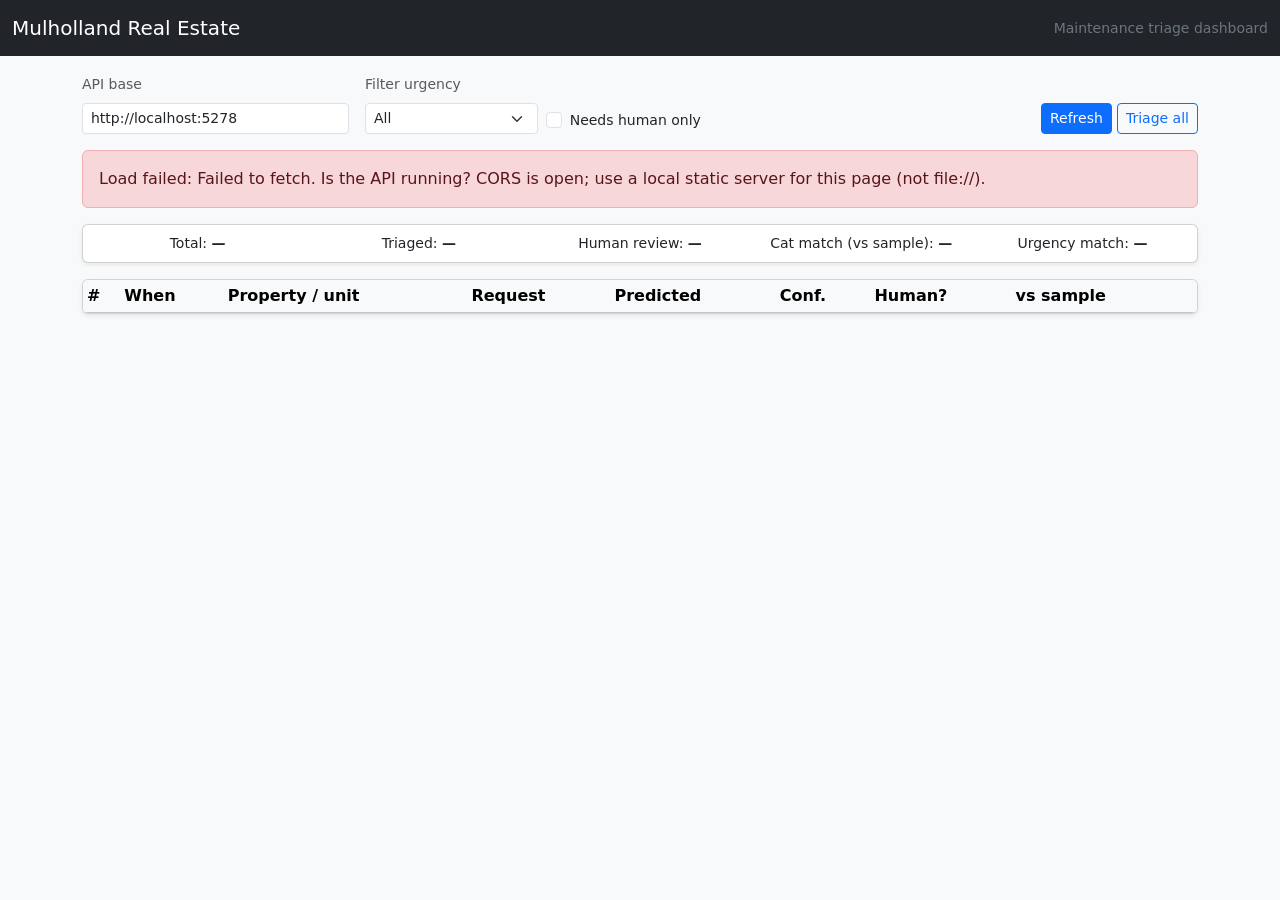
==== Client/index.html @ 36431682 "API, README, Notes, and Guideline Updated" ====
<!DOCTYPE html>
<html lang="en">
<head>
  <meta charset="UTF-8" />
  <meta name="viewport" content="width=device-width, initial-scale=1" />
  <title>Mulholland RE — Maintenance triage</title>
  <link href="https://cdn.jsdelivr.net/npm/bootstrap@5.3.3/dist/css/bootstrap.min.css" rel="stylesheet" />
  <link rel="stylesheet" href="styles.css" />
</head>
<body class="bg-body-tertiary">
  <nav class="navbar navbar-expand-lg navbar-dark bg-dark mb-3">
    <div class="container-fluid">
      <span class="navbar-brand">Mulholland Real Estate</span>
      <span class="navbar-text text-secondary small">Maintenance triage dashboard</span>
    </div>
  </nav>

  <main class="container pb-5">
    <div class="row g-3 mb-3 align-items-end">
      <div class="col-md-3">
        <label class="form-label small text-muted">API base</label>
        <input type="text" class="form-control form-control-sm" id="apiBase" value="http://localhost:5278" />
      </div>
      <div class="col-md-2">
        <label class="form-label small text-muted">Filter urgency</label>
        <select class="form-select form-select-sm" id="filterUrgency">
          <option value="">All</option>
          <option value="Emergency">Emergency</option>
          <option value="Urgent">Urgent</option>
          <option value="Routine">Routine</option>
        </select>
      </div>
      <div class="col-md-2 form-check mt-4">
        <input class="form-check-input" type="checkbox" id="filterHuman" />
        <label class="form-check-label small" for="filterHuman">Needs human only</label>
      </div>
      <div class="col-md-5 text-md-end">
        <button type="button" class="btn btn-primary btn-sm" id="btnLoad">Refresh</button>
        <button type="button" class="btn btn-outline-primary btn-sm" id="btnTriageAll">Triage all</button>
      </div>
    </div>

    <div id="alert" class="alert d-none" role="alert"></div>

    <div class="card shadow-sm mb-3">
      <div class="card-body py-2">
        <div class="row text-center small" id="summaryRow">
          <div class="col">Total: <strong id="sumTotal">—</strong></div>
          <div class="col">Triaged: <strong id="sumTriaged">—</strong></div>
          <div class="col">Human review: <strong id="sumHuman">—</strong></div>
          <div class="col">Cat match (vs sample): <strong id="sumCat">—</strong></div>
          <div class="col">Urgency match: <strong id="sumUrg">—</strong></div>
        </div>
      </div>
    </div>

    <div class="table-responsive card shadow-sm">
      <table class="table table-sm table-hover mb-0 align-middle">
        <thead class="table-light">
          <tr>
            <th>#</th>
            <th>When</th>
            <th>Property / unit</th>
            <th>Request</th>
            <th>Predicted</th>
            <th>Conf.</th>
            <th>Human?</th>
            <th>vs sample</th>
            <th></th>
          </tr>
        </thead>
        <tbody id="tbody"></tbody>
      </table>
    </div>
  </main>

  <script src="https://cdn.jsdelivr.net/npm/bootstrap@5.3.3/dist/js/bootstrap.bundle.min.js"></script>
  <script src="app.js"></script>
</body>
</html>
---- Client/styles.css ----
.table tbody tr.table-warning > td {
  --bs-table-bg: rgba(255, 193, 7, 0.12);
}
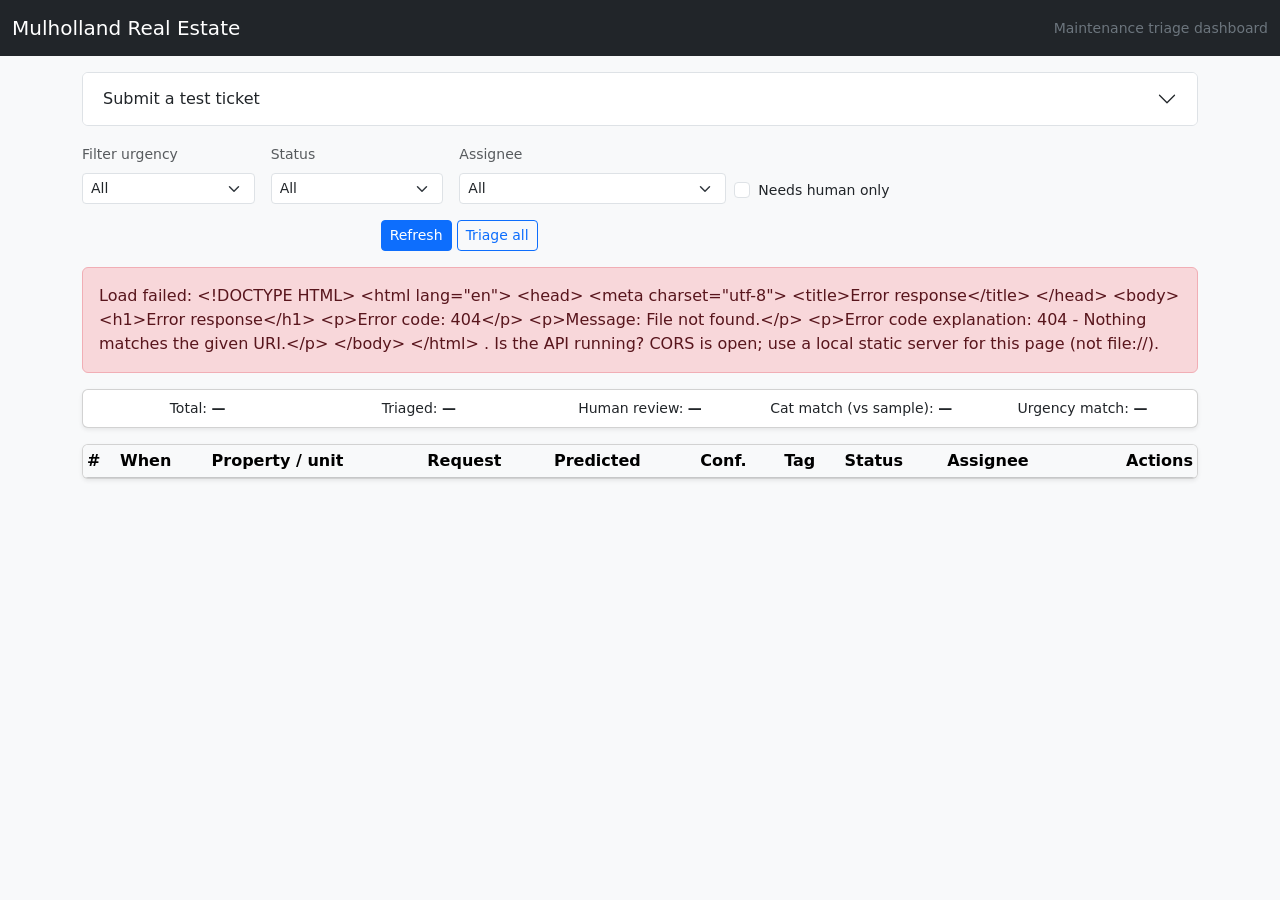
==== commit 11f45c21: "Added GridStack as idea" ====
--- a/Client/index.html
+++ b/Client/index.html
@@ -4,7 +4,7 @@
   <meta charset="UTF-8" />
   <meta name="viewport" content="width=device-width, initial-scale=1" />
   <title>Mulholland RE — Maintenance triage</title>
-  <link href="https://cdn.jsdelivr.net/npm/bootstrap@5.3.3/dist/css/bootstrap.min.css" rel="stylesheet" />
+  <link href="vendor/bootstrap/bootstrap.min.css" rel="stylesheet" />
   <link rel="stylesheet" href="styles.css" />
 </head>
 <body class="bg-body-tertiary">
@@ -16,11 +16,76 @@
   </nav>
 
   <main class="container pb-5">
+    <div class="accordion mb-3" id="submitAccordion">
+      <div class="accordion-item">
+        <h2 class="accordion-header" id="submitHeading">
+          <button class="accordion-button collapsed" type="button" data-bs-toggle="collapse" data-bs-target="#submitCollapse" aria-expanded="false" aria-controls="submitCollapse">
+            Submit a test ticket
+          </button>
+        </h2>
+        <div id="submitCollapse" class="accordion-collapse collapse" aria-labelledby="submitHeading" data-bs-parent="#submitAccordion">
+          <div class="accordion-body">
+            <form id="submitForm" class="row g-2">
+              <div class="col-md-2">
+                <label class="form-label small text-muted">Property</label>
+                <input class="form-control form-control-sm" id="subPropertyId" value="P01" required />
+              </div>
+              <div class="col-md-2">
+                <label class="form-label small text-muted">Unit</label>
+                <input class="form-control form-control-sm" id="subUnitNumber" value="1A" required />
+              </div>
+              <div class="col-md-3">
+                <label class="form-label small text-muted">Building type</label>
+                <input class="form-control form-control-sm" id="subBuildingType" value="Garden" />
+              </div>
+              <div class="col-md-2">
+                <label class="form-label small text-muted">Channel</label>
+                <select class="form-select form-select-sm" id="subChannel">
+                  <option>Portal</option>
+                  <option>Email</option>
+                  <option>Phone</option>
+                </select>
+              </div>
+              <div class="col-md-3">
+                <label class="form-label small text-muted">Request</label>
+                <input class="form-control form-control-sm" id="subRequestText" placeholder="Describe the issue..." required />
+              </div>
+              <div class="col-md-2">
+                <label class="form-label small text-muted">Prior (6mo)</label>
+                <input type="number" class="form-control form-control-sm" id="subPrior" value="0" min="0" />
+              </div>
+              <div class="col-md-2">
+                <label class="form-label small text-muted">Tenure (mo)</label>
+                <input type="number" class="form-control form-control-sm" id="subTenure" value="0" min="0" />
+              </div>
+              <div class="col-md-2 form-check mt-4">
+                <input class="form-check-input" type="checkbox" id="subHasImage" />
+                <label class="form-check-label small" for="subHasImage">Has image</label>
+              </div>
+              <div class="col-md-2">
+                <label class="form-label small text-muted">Image type</label>
+                <input class="form-control form-control-sm" id="subImageType" value="None" />
+              </div>
+              <div class="col-md-2">
+                <label class="form-label small text-muted">Image hint</label>
+                <select class="form-select form-select-sm" id="subImageHint">
+                  <option>Unknown</option>
+                  <option>Low</option>
+                  <option>Medium</option>
+                  <option>High</option>
+                </select>
+              </div>
+              <div class="col-12 text-end">
+                <button type="submit" class="btn btn-success btn-sm" id="btnSubmit">Submit</button>
+              </div>
+            </form>
+            <div class="small text-muted mt-2">This calls <code>POST /api/tickets</code> and creates a new row in <code>maintenance_requests</code>.</div>
+          </div>
+        </div>
+      </div>
+    </div>
+
     <div class="row g-3 mb-3 align-items-end">
-      <div class="col-md-3">
-        <label class="form-label small text-muted">API base</label>
-        <input type="text" class="form-control form-control-sm" id="apiBase" value="http://localhost:5278" />
-      </div>
       <div class="col-md-2">
         <label class="form-label small text-muted">Filter urgency</label>
         <select class="form-select form-select-sm" id="filterUrgency">
@@ -28,6 +93,21 @@
           <option value="Emergency">Emergency</option>
           <option value="Urgent">Urgent</option>
           <option value="Routine">Routine</option>
+        </select>
+      </div>
+      <div class="col-md-2">
+        <label class="form-label small text-muted">Status</label>
+        <select class="form-select form-select-sm" id="filterStatus">
+          <option value="">All</option>
+          <option value="Open">Open</option>
+          <option value="Closed">Closed</option>
+        </select>
+      </div>
+      <div class="col-md-3">
+        <label class="form-label small text-muted">Assignee</label>
+        <select class="form-select form-select-sm" id="filterAssignee">
+          <option value="">All</option>
+          <option value="0">Unassigned</option>
         </select>
       </div>
       <div class="col-md-2 form-check mt-4">
@@ -64,9 +144,10 @@
             <th>Request</th>
             <th>Predicted</th>
             <th>Conf.</th>
-            <th>Human?</th>
-            <th>vs sample</th>
-            <th></th>
+            <th>Tag</th>
+            <th>Status</th>
+            <th>Assignee</th>
+            <th class="text-end">Actions</th>
           </tr>
         </thead>
         <tbody id="tbody"></tbody>
@@ -74,7 +155,76 @@
     </div>
   </main>
 
-  <script src="https://cdn.jsdelivr.net/npm/bootstrap@5.3.3/dist/js/bootstrap.bundle.min.js"></script>
-  <script src="app.js"></script>
+  <div class="modal fade" id="ticketModal" tabindex="-1" aria-hidden="true">
+    <div class="modal-dialog modal-lg modal-dialog-scrollable">
+      <div class="modal-content">
+        <div class="modal-header">
+          <div>
+            <h5 class="modal-title">Ticket <span id="mReqNum"></span></h5>
+            <div class="small text-muted">
+              <span id="mWhen"></span> · <strong id="mProp"></strong>
+            </div>
+          </div>
+          <button type="button" class="btn-close" data-bs-dismiss="modal" aria-label="Close"></button>
+        </div>
+        <div class="modal-body">
+          <div class="row g-3">
+            <div class="col-md-8">
+              <div class="small text-muted mb-1">Request</div>
+              <div class="border rounded p-2 bg-body" id="mText"></div>
+            </div>
+            <div class="col-md-4">
+              <div class="mb-2">
+                <div class="small text-muted">Status</div>
+                <div id="mStatus"></div>
+              </div>
+              <div class="mb-2">
+                <div class="small text-muted">AI triage</div>
+                <div id="mPred"></div>
+                <div class="small text-muted mt-1">Confidence: <strong id="mConf"></strong></div>
+              </div>
+              <div class="mb-2">
+                <label class="form-label small text-muted">Assign to</label>
+                <div class="input-group input-group-sm">
+                  <select class="form-select" id="mAssignee"></select>
+                  <button class="btn btn-outline-primary" type="button" id="mAssignBtn">Assign</button>
+                </div>
+              </div>
+              <div class="d-flex gap-2">
+                <button class="btn btn-sm btn-outline-success" type="button" id="mCloseBtn">Close</button>
+                <button class="btn btn-sm btn-outline-secondary" type="button" id="mReopenBtn">Reopen</button>
+                <button class="btn btn-sm btn-outline-secondary ms-auto" type="button" id="mTriageBtn">Triage</button>
+              </div>
+            </div>
+            <div class="col-12">
+              <div class="d-flex align-items-center mb-2">
+                <div class="small text-muted">Notes & events</div>
+                <button class="btn btn-sm btn-outline-secondary ms-auto" type="button" id="mRefreshEvents">Refresh</button>
+              </div>
+              <div id="mEvents" class="vstack gap-2"></div>
+              <hr class="my-3" />
+              <form id="mNoteForm" class="row g-2">
+                <div class="col-md-3">
+                  <input class="form-control form-control-sm" id="mNoteAuthor" placeholder="Your name (optional)" />
+                </div>
+                <div class="col-md-7">
+                  <input class="form-control form-control-sm" id="mNoteText" placeholder="Add a note…" required />
+                </div>
+                <div class="col-md-2 text-end">
+                  <button class="btn btn-primary btn-sm" type="submit">Add note</button>
+                </div>
+              </form>
+            </div>
+          </div>
+        </div>
+        <div class="modal-footer small text-muted">
+          Stored in <code>maintenance_requests</code> and <code>maintenance_request_events</code>.
+        </div>
+      </div>
+    </div>
+  </div>
+
+  <script src="vendor/bootstrap/bootstrap.bundle.min.js"></script>
+  <script src="app.js?v=9"></script>
 </body>
 </html>
--- a/Client/styles.css
+++ b/Client/styles.css
@@ -1,3 +1,19 @@
 .table tbody tr.table-warning > td {
   --bs-table-bg: rgba(255, 193, 7, 0.12);
 }
+
+td {
+  vertical-align: middle;
+}
+
+.cell-truncate {
+  max-width: 420px;
+  white-space: nowrap;
+  overflow: hidden;
+  text-overflow: ellipsis;
+}
+
+.assignee-select {
+  min-width: 170px;
+  max-width: 220px;
+}
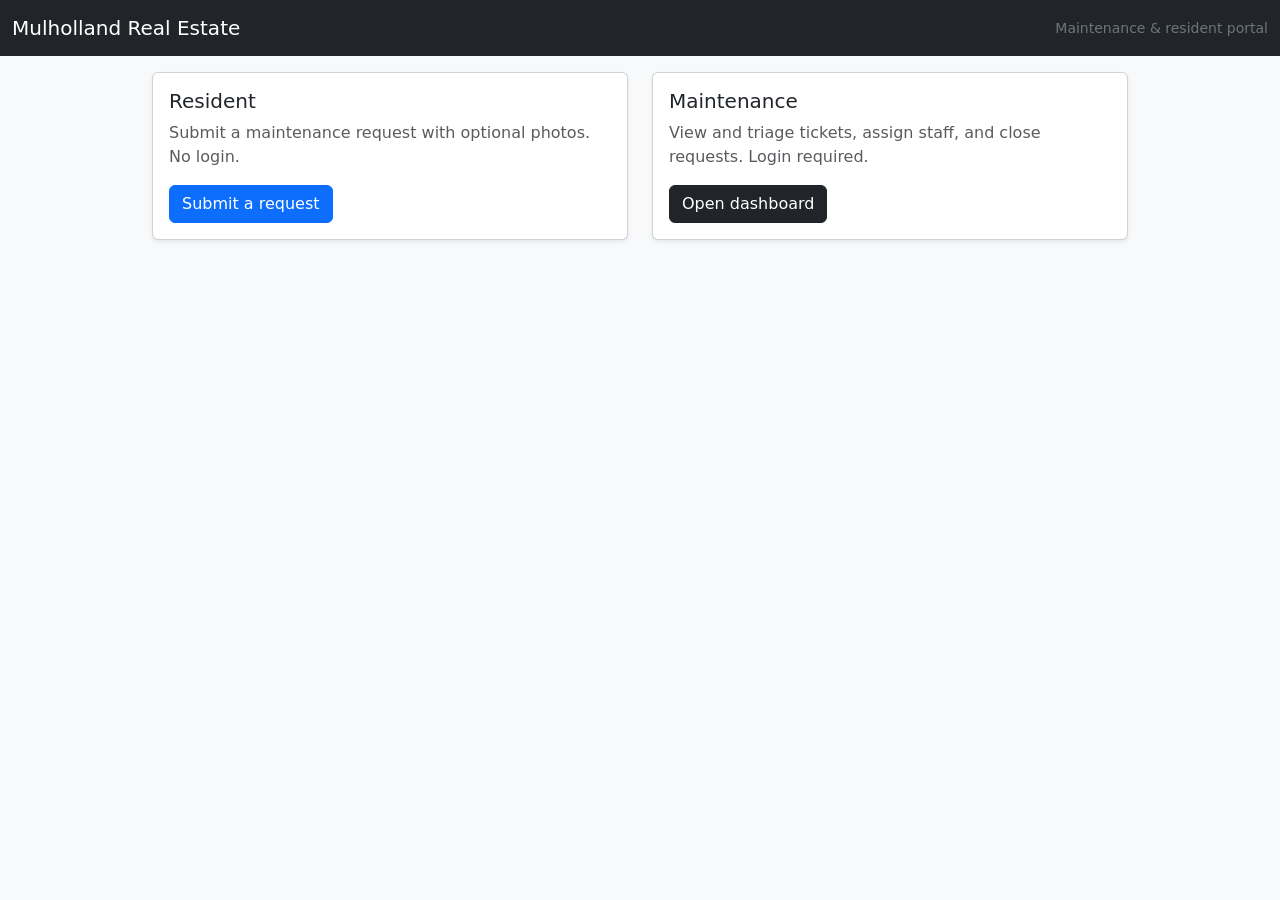
==== commit cc130a4c: "Add resident portal, maintenance login, and demo users This adds a landing portal with resident subm" ====
--- a/Client/index.html
+++ b/Client/index.html
@@ -3,7 +3,7 @@
 <head>
   <meta charset="UTF-8" />
   <meta name="viewport" content="width=device-width, initial-scale=1" />
-  <title>Mulholland RE — Maintenance triage</title>
+  <title>Mulholland RE — Portal</title>
   <link href="vendor/bootstrap/bootstrap.min.css" rel="stylesheet" />
   <link rel="stylesheet" href="styles.css" />
 </head>
@@ -11,220 +11,45 @@
   <nav class="navbar navbar-expand-lg navbar-dark bg-dark mb-3">
     <div class="container-fluid">
       <span class="navbar-brand">Mulholland Real Estate</span>
-      <span class="navbar-text text-secondary small">Maintenance triage dashboard</span>
+      <span class="navbar-text text-secondary small">Maintenance & resident portal</span>
     </div>
   </nav>
 
-  <main class="container pb-5">
-    <div class="accordion mb-3" id="submitAccordion">
-      <div class="accordion-item">
-        <h2 class="accordion-header" id="submitHeading">
-          <button class="accordion-button collapsed" type="button" data-bs-toggle="collapse" data-bs-target="#submitCollapse" aria-expanded="false" aria-controls="submitCollapse">
-            Submit a test ticket
-          </button>
-        </h2>
-        <div id="submitCollapse" class="accordion-collapse collapse" aria-labelledby="submitHeading" data-bs-parent="#submitAccordion">
-          <div class="accordion-body">
-            <form id="submitForm" class="row g-2">
-              <div class="col-md-2">
-                <label class="form-label small text-muted">Property</label>
-                <input class="form-control form-control-sm" id="subPropertyId" value="P01" required />
-              </div>
-              <div class="col-md-2">
-                <label class="form-label small text-muted">Unit</label>
-                <input class="form-control form-control-sm" id="subUnitNumber" value="1A" required />
-              </div>
-              <div class="col-md-3">
-                <label class="form-label small text-muted">Building type</label>
-                <input class="form-control form-control-sm" id="subBuildingType" value="Garden" />
-              </div>
-              <div class="col-md-2">
-                <label class="form-label small text-muted">Channel</label>
-                <select class="form-select form-select-sm" id="subChannel">
-                  <option>Portal</option>
-                  <option>Email</option>
-                  <option>Phone</option>
-                </select>
-              </div>
-              <div class="col-md-3">
-                <label class="form-label small text-muted">Request</label>
-                <input class="form-control form-control-sm" id="subRequestText" placeholder="Describe the issue..." required />
-              </div>
-              <div class="col-md-2">
-                <label class="form-label small text-muted">Prior (6mo)</label>
-                <input type="number" class="form-control form-control-sm" id="subPrior" value="0" min="0" />
-              </div>
-              <div class="col-md-2">
-                <label class="form-label small text-muted">Tenure (mo)</label>
-                <input type="number" class="form-control form-control-sm" id="subTenure" value="0" min="0" />
-              </div>
-              <div class="col-md-2 form-check mt-4">
-                <input class="form-check-input" type="checkbox" id="subHasImage" />
-                <label class="form-check-label small" for="subHasImage">Has image</label>
-              </div>
-              <div class="col-md-2">
-                <label class="form-label small text-muted">Image type</label>
-                <input class="form-control form-control-sm" id="subImageType" value="None" />
-              </div>
-              <div class="col-md-2">
-                <label class="form-label small text-muted">Image hint</label>
-                <select class="form-select form-select-sm" id="subImageHint">
-                  <option>Unknown</option>
-                  <option>Low</option>
-                  <option>Medium</option>
-                  <option>High</option>
-                </select>
-              </div>
-              <div class="col-12 text-end">
-                <button type="submit" class="btn btn-success btn-sm" id="btnSubmit">Submit</button>
-              </div>
-            </form>
-            <div class="small text-muted mt-2">This calls <code>POST /api/tickets</code> and creates a new row in <code>maintenance_requests</code>.</div>
+  <main class="container pb-5" style="max-width: 1000px;">
+    <div class="row g-4">
+      <div class="col-md-6">
+        <div class="card shadow-sm h-100">
+          <div class="card-body">
+            <h5 class="card-title">Resident</h5>
+            <p class="text-muted mb-3">Submit a maintenance request with optional photos. No login.</p>
+            <a class="btn btn-primary" href="resident.html">Submit a request</a>
+          </div>
+        </div>
+      </div>
+      <div class="col-md-6">
+        <div class="card shadow-sm h-100">
+          <div class="card-body">
+            <h5 class="card-title">Maintenance</h5>
+            <p class="text-muted mb-3">View and triage tickets, assign staff, and close requests. Login required.</p>
+            <a class="btn btn-dark" href="maintenance-login.html" id="btnMaintenance">Open dashboard</a>
           </div>
         </div>
       </div>
     </div>
-
-    <div class="row g-3 mb-3 align-items-end">
-      <div class="col-md-2">
-        <label class="form-label small text-muted">Filter urgency</label>
-        <select class="form-select form-select-sm" id="filterUrgency">
-          <option value="">All</option>
-          <option value="Emergency">Emergency</option>
-          <option value="Urgent">Urgent</option>
-          <option value="Routine">Routine</option>
-        </select>
-      </div>
-      <div class="col-md-2">
-        <label class="form-label small text-muted">Status</label>
-        <select class="form-select form-select-sm" id="filterStatus">
-          <option value="">All</option>
-          <option value="Open">Open</option>
-          <option value="Closed">Closed</option>
-        </select>
-      </div>
-      <div class="col-md-3">
-        <label class="form-label small text-muted">Assignee</label>
-        <select class="form-select form-select-sm" id="filterAssignee">
-          <option value="">All</option>
-          <option value="0">Unassigned</option>
-        </select>
-      </div>
-      <div class="col-md-2 form-check mt-4">
-        <input class="form-check-input" type="checkbox" id="filterHuman" />
-        <label class="form-check-label small" for="filterHuman">Needs human only</label>
-      </div>
-      <div class="col-md-5 text-md-end">
-        <button type="button" class="btn btn-primary btn-sm" id="btnLoad">Refresh</button>
-        <button type="button" class="btn btn-outline-primary btn-sm" id="btnTriageAll">Triage all</button>
-      </div>
-    </div>
-
-    <div id="alert" class="alert d-none" role="alert"></div>
-
-    <div class="card shadow-sm mb-3">
-      <div class="card-body py-2">
-        <div class="row text-center small" id="summaryRow">
-          <div class="col">Total: <strong id="sumTotal">—</strong></div>
-          <div class="col">Triaged: <strong id="sumTriaged">—</strong></div>
-          <div class="col">Human review: <strong id="sumHuman">—</strong></div>
-          <div class="col">Cat match (vs sample): <strong id="sumCat">—</strong></div>
-          <div class="col">Urgency match: <strong id="sumUrg">—</strong></div>
-        </div>
-      </div>
-    </div>
-
-    <div class="table-responsive card shadow-sm">
-      <table class="table table-sm table-hover mb-0 align-middle">
-        <thead class="table-light">
-          <tr>
-            <th>#</th>
-            <th>When</th>
-            <th>Property / unit</th>
-            <th>Request</th>
-            <th>Predicted</th>
-            <th>Conf.</th>
-            <th>Tag</th>
-            <th>Status</th>
-            <th>Assignee</th>
-            <th class="text-end">Actions</th>
-          </tr>
-        </thead>
-        <tbody id="tbody"></tbody>
-      </table>
-    </div>
   </main>
 
-  <div class="modal fade" id="ticketModal" tabindex="-1" aria-hidden="true">
-    <div class="modal-dialog modal-lg modal-dialog-scrollable">
-      <div class="modal-content">
-        <div class="modal-header">
-          <div>
-            <h5 class="modal-title">Ticket <span id="mReqNum"></span></h5>
-            <div class="small text-muted">
-              <span id="mWhen"></span> · <strong id="mProp"></strong>
-            </div>
-          </div>
-          <button type="button" class="btn-close" data-bs-dismiss="modal" aria-label="Close"></button>
-        </div>
-        <div class="modal-body">
-          <div class="row g-3">
-            <div class="col-md-8">
-              <div class="small text-muted mb-1">Request</div>
-              <div class="border rounded p-2 bg-body" id="mText"></div>
-            </div>
-            <div class="col-md-4">
-              <div class="mb-2">
-                <div class="small text-muted">Status</div>
-                <div id="mStatus"></div>
-              </div>
-              <div class="mb-2">
-                <div class="small text-muted">AI triage</div>
-                <div id="mPred"></div>
-                <div class="small text-muted mt-1">Confidence: <strong id="mConf"></strong></div>
-              </div>
-              <div class="mb-2">
-                <label class="form-label small text-muted">Assign to</label>
-                <div class="input-group input-group-sm">
-                  <select class="form-select" id="mAssignee"></select>
-                  <button class="btn btn-outline-primary" type="button" id="mAssignBtn">Assign</button>
-                </div>
-              </div>
-              <div class="d-flex gap-2">
-                <button class="btn btn-sm btn-outline-success" type="button" id="mCloseBtn">Close</button>
-                <button class="btn btn-sm btn-outline-secondary" type="button" id="mReopenBtn">Reopen</button>
-                <button class="btn btn-sm btn-outline-secondary ms-auto" type="button" id="mTriageBtn">Triage</button>
-              </div>
-            </div>
-            <div class="col-12">
-              <div class="d-flex align-items-center mb-2">
-                <div class="small text-muted">Notes & events</div>
-                <button class="btn btn-sm btn-outline-secondary ms-auto" type="button" id="mRefreshEvents">Refresh</button>
-              </div>
-              <div id="mEvents" class="vstack gap-2"></div>
-              <hr class="my-3" />
-              <form id="mNoteForm" class="row g-2">
-                <div class="col-md-3">
-                  <input class="form-control form-control-sm" id="mNoteAuthor" placeholder="Your name (optional)" />
-                </div>
-                <div class="col-md-7">
-                  <input class="form-control form-control-sm" id="mNoteText" placeholder="Add a note…" required />
-                </div>
-                <div class="col-md-2 text-end">
-                  <button class="btn btn-primary btn-sm" type="submit">Add note</button>
-                </div>
-              </form>
-            </div>
-          </div>
-        </div>
-        <div class="modal-footer small text-muted">
-          Stored in <code>maintenance_requests</code> and <code>maintenance_request_events</code>.
-        </div>
-      </div>
-    </div>
-  </div>
-
   <script src="vendor/bootstrap/bootstrap.bundle.min.js"></script>
-  <script src="app.js?v=9"></script>
+  <script>
+    // If already logged in, skip login page.
+    (function () {
+      try {
+        const token = localStorage.getItem("maintenanceAccessToken");
+        if (token) {
+          const btn = document.getElementById("btnMaintenance");
+          if (btn) btn.href = "maintenance.html";
+        }
+      } catch {}
+    })();
+  </script>
 </body>
 </html>
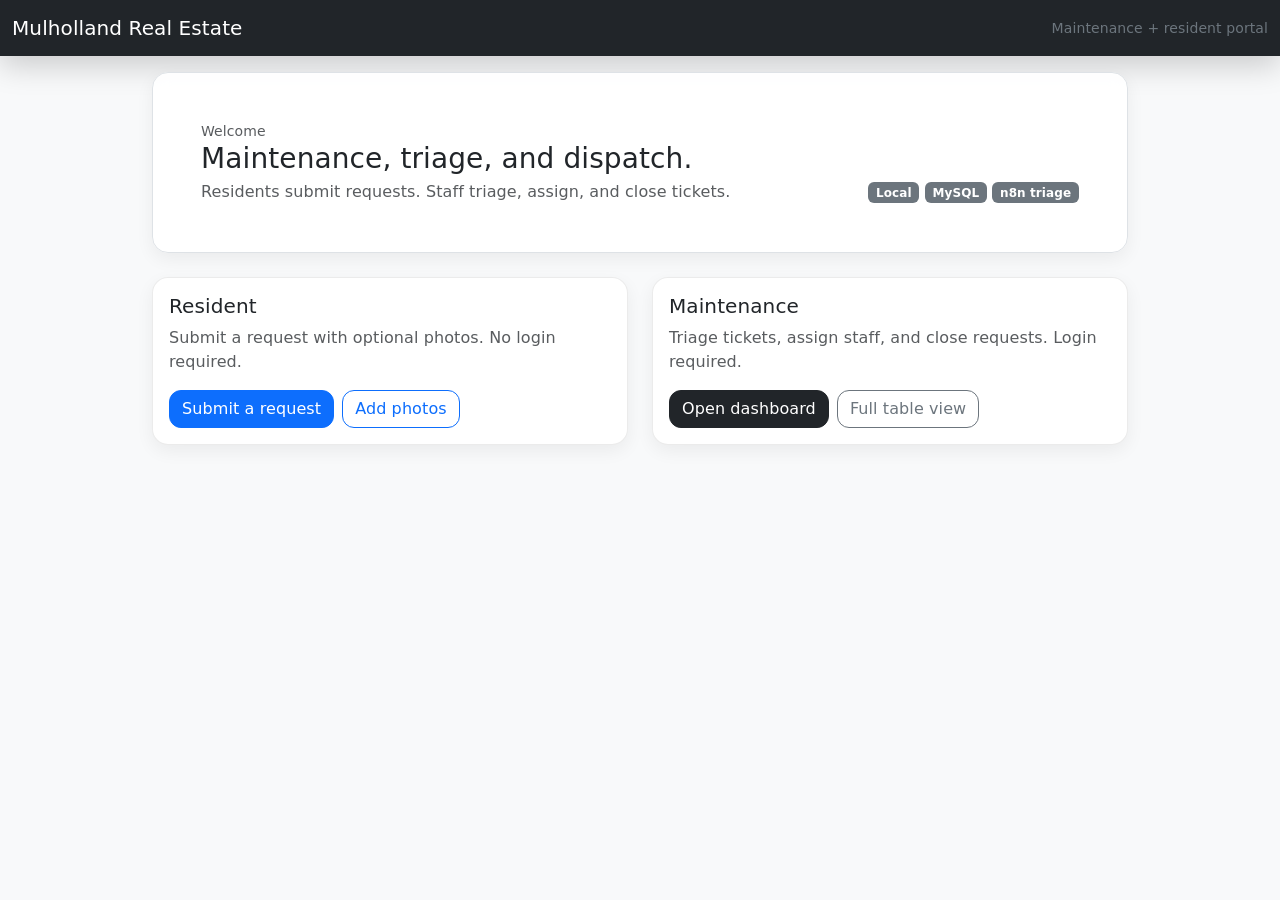
==== commit 3a154375: "Polish dashboard UX and add modal images Tighten table and ticket modal UI, add toasts/loading, auto" ====
--- a/Client/index.html
+++ b/Client/index.html
@@ -11,18 +11,35 @@
   <nav class="navbar navbar-expand-lg navbar-dark bg-dark mb-3">
     <div class="container-fluid">
       <span class="navbar-brand">Mulholland Real Estate</span>
-      <span class="navbar-text text-secondary small">Maintenance & resident portal</span>
+      <span class="navbar-text text-secondary small">Maintenance + resident portal</span>
     </div>
   </nav>
 
   <main class="container pb-5" style="max-width: 1000px;">
+    <div class="mre-surface rounded-4 border p-4 p-md-5 shadow-sm mb-4">
+      <div class="d-flex align-items-end gap-3 flex-wrap">
+        <div>
+          <div class="text-muted small">Welcome</div>
+          <h1 class="h3 mb-1">Maintenance, triage, and dispatch.</h1>
+          <div class="text-muted">Residents submit requests. Staff triage, assign, and close tickets.</div>
+        </div>
+        <div class="ms-md-auto">
+          <span class="badge text-bg-secondary">Local</span>
+          <span class="badge text-bg-secondary">MySQL</span>
+          <span class="badge text-bg-secondary">n8n triage</span>
+        </div>
+      </div>
+    </div>
     <div class="row g-4">
       <div class="col-md-6">
         <div class="card shadow-sm h-100">
           <div class="card-body">
             <h5 class="card-title">Resident</h5>
-            <p class="text-muted mb-3">Submit a maintenance request with optional photos. No login.</p>
-            <a class="btn btn-primary" href="resident.html">Submit a request</a>
+            <p class="text-muted mb-3">Submit a request with optional photos. No login required.</p>
+            <div class="d-flex gap-2 flex-wrap">
+              <a class="btn btn-primary" href="resident.html">Submit a request</a>
+              <a class="btn btn-outline-primary" href="resident.html#photos">Add photos</a>
+            </div>
           </div>
         </div>
       </div>
@@ -30,8 +47,11 @@
         <div class="card shadow-sm h-100">
           <div class="card-body">
             <h5 class="card-title">Maintenance</h5>
-            <p class="text-muted mb-3">View and triage tickets, assign staff, and close requests. Login required.</p>
-            <a class="btn btn-dark" href="maintenance-login.html" id="btnMaintenance">Open dashboard</a>
+            <p class="text-muted mb-3">Triage tickets, assign staff, and close requests. Login required.</p>
+            <div class="d-flex gap-2 flex-wrap">
+              <a class="btn btn-dark" href="maintenance-login.html" id="btnMaintenance">Open dashboard</a>
+              <a class="btn btn-outline-secondary" href="maintenance.html">Full table view</a>
+            </div>
           </div>
         </div>
       </div>
@@ -46,7 +66,7 @@
         const token = localStorage.getItem("maintenanceAccessToken");
         if (token) {
           const btn = document.getElementById("btnMaintenance");
-          if (btn) btn.href = "maintenance.html";
+          if (btn) btn.href = "employee-dashboard.html";
         }
       } catch {}
     })();
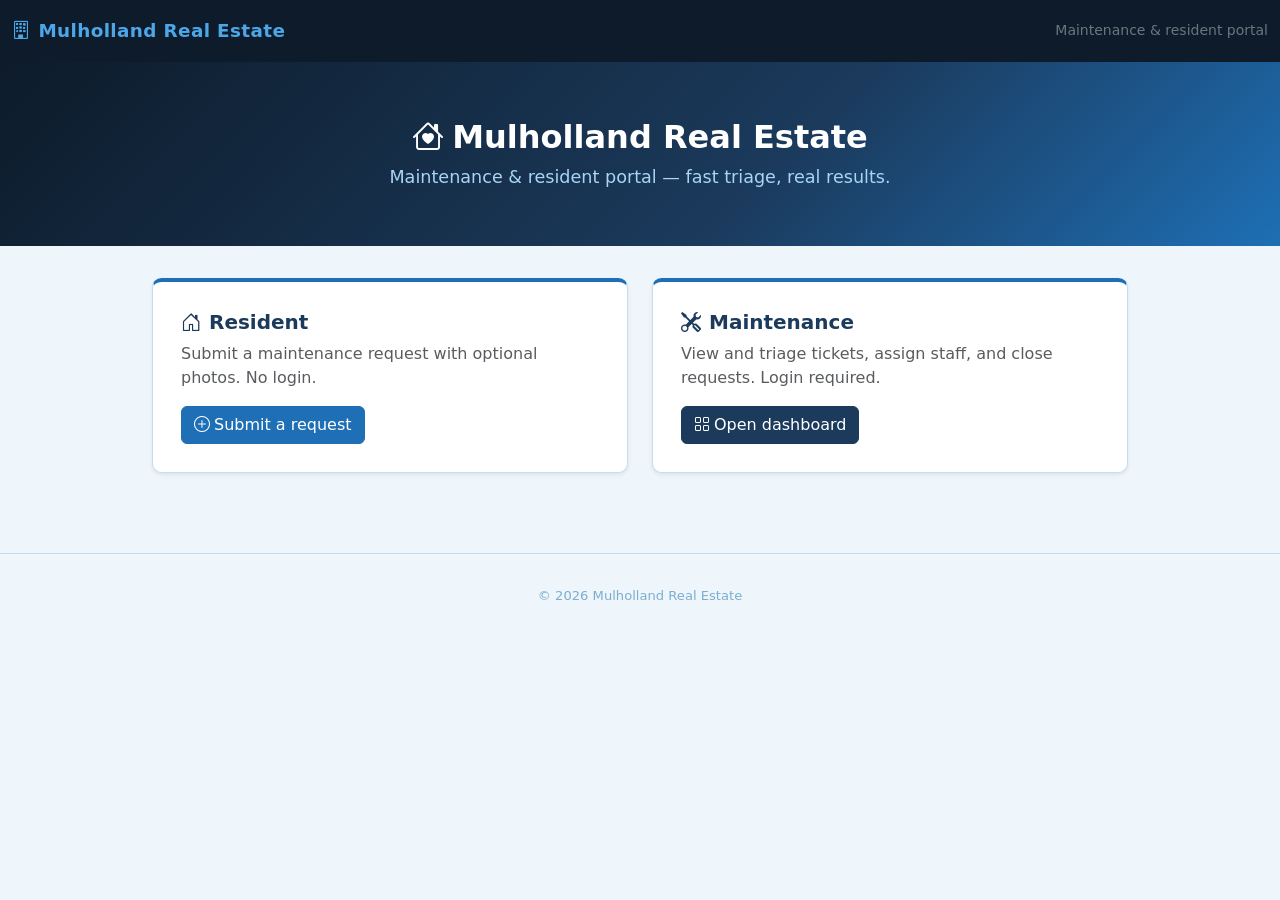
==== commit 80a8dab8: "Blue design, footer, logos" ====
--- a/Client/index.html
+++ b/Client/index.html
@@ -5,58 +5,48 @@
   <meta name="viewport" content="width=device-width, initial-scale=1" />
   <title>Mulholland RE — Portal</title>
   <link href="vendor/bootstrap/bootstrap.min.css" rel="stylesheet" />
+  <link rel="stylesheet" href="https://cdn.jsdelivr.net/npm/bootstrap-icons@1.11.3/font/bootstrap-icons.min.css" />
   <link rel="stylesheet" href="styles.css" />
 </head>
-<body class="bg-body-tertiary">
-  <nav class="navbar navbar-expand-lg navbar-dark bg-dark mb-3">
+<body>
+  <nav class="navbar navbar-expand-lg navbar-dark bg-dark mb-0">
     <div class="container-fluid">
-      <span class="navbar-brand">Mulholland Real Estate</span>
-      <span class="navbar-text text-secondary small">Maintenance + resident portal</span>
+      <span class="navbar-brand"><i class="bi bi-building me-2"></i>Mulholland Real Estate</span>
+      <span class="navbar-text text-secondary small">Maintenance &amp; resident portal</span>
     </div>
   </nav>
 
+  <div class="hero-banner">
+    <h1><i class="bi bi-house-heart me-2"></i>Mulholland Real Estate</h1>
+    <p>Maintenance &amp; resident portal — fast triage, real results.</p>
+  </div>
+
   <main class="container pb-5" style="max-width: 1000px;">
-    <div class="mre-surface rounded-4 border p-4 p-md-5 shadow-sm mb-4">
-      <div class="d-flex align-items-end gap-3 flex-wrap">
-        <div>
-          <div class="text-muted small">Welcome</div>
-          <h1 class="h3 mb-1">Maintenance, triage, and dispatch.</h1>
-          <div class="text-muted">Residents submit requests. Staff triage, assign, and close tickets.</div>
-        </div>
-        <div class="ms-md-auto">
-          <span class="badge text-bg-secondary">Local</span>
-          <span class="badge text-bg-secondary">MySQL</span>
-          <span class="badge text-bg-secondary">n8n triage</span>
-        </div>
-      </div>
-    </div>
     <div class="row g-4">
       <div class="col-md-6">
         <div class="card shadow-sm h-100">
           <div class="card-body">
-            <h5 class="card-title">Resident</h5>
-            <p class="text-muted mb-3">Submit a request with optional photos. No login required.</p>
-            <div class="d-flex gap-2 flex-wrap">
-              <a class="btn btn-primary" href="resident.html">Submit a request</a>
-              <a class="btn btn-outline-primary" href="resident.html#photos">Add photos</a>
-            </div>
+            <h5 class="card-title"><i class="bi bi-house-door me-2"></i>Resident</h5>
+            <p class="text-muted mb-3">Submit a maintenance request with optional photos. No login.</p>
+            <a class="btn btn-primary" href="resident.html"><i class="bi bi-plus-circle me-1"></i>Submit a request</a>
           </div>
         </div>
       </div>
       <div class="col-md-6">
         <div class="card shadow-sm h-100">
           <div class="card-body">
-            <h5 class="card-title">Maintenance</h5>
-            <p class="text-muted mb-3">Triage tickets, assign staff, and close requests. Login required.</p>
-            <div class="d-flex gap-2 flex-wrap">
-              <a class="btn btn-dark" href="maintenance-login.html" id="btnMaintenance">Open dashboard</a>
-              <a class="btn btn-outline-secondary" href="maintenance.html">Full table view</a>
-            </div>
+            <h5 class="card-title"><i class="bi bi-tools me-2"></i>Maintenance</h5>
+            <p class="text-muted mb-3">View and triage tickets, assign staff, and close requests. Login required.</p>
+            <a class="btn btn-dark" href="maintenance-login.html" id="btnMaintenance"><i class="bi bi-grid me-1"></i>Open dashboard</a>
           </div>
         </div>
       </div>
     </div>
   </main>
+
+  <footer class="site-footer">
+    &copy; 2026 Mulholland Real Estate
+  </footer>
 
   <script src="vendor/bootstrap/bootstrap.bundle.min.js"></script>
   <script>
@@ -66,7 +56,7 @@
         const token = localStorage.getItem("maintenanceAccessToken");
         if (token) {
           const btn = document.getElementById("btnMaintenance");
-          if (btn) btn.href = "employee-dashboard.html";
+          if (btn) btn.href = "maintenance.html";
         }
       } catch {}
     })();
--- a/Client/styles.css
+++ b/Client/styles.css
@@ -0,0 +1,188 @@
+/* ── Blue theme palette ───────────────────────────────────────────── */
+:root {
+  --brand-dark:   #0d1b2a;   /* near-black navy */
+  --brand-mid:    #1b3a5c;   /* dark blue */
+  --brand-accent: #1e6fb5;   /* medium blue */
+  --brand-light:  #4da6e8;   /* light blue */
+  --brand-pale:   #dbeeff;   /* very light blue tint */
+}
+
+/* Page background */
+body {
+  background-color: #eef5fb !important;
+}
+
+/* Navbar */
+.navbar.bg-dark {
+  background-color: var(--brand-dark) !important;
+  padding-top: 0.75rem;
+  padding-bottom: 0.75rem;
+}
+.navbar-brand {
+  color: var(--brand-light) !important;
+  font-weight: 700;
+  letter-spacing: 0.02em;
+  font-size: 1.15rem;
+}
+
+/* Cards */
+.card {
+  border: 1px solid #c4ddf5;
+  border-radius: 0.6rem;
+  border-top: 4px solid var(--brand-accent);
+  transition: box-shadow 0.2s ease, transform 0.2s ease;
+}
+.card:hover {
+  box-shadow: 0 6px 20px rgba(30, 111, 181, 0.18) !important;
+  transform: translateY(-2px);
+}
+.card-body {
+  padding: 1.75rem !important;
+}
+.card-title {
+  color: var(--brand-mid);
+  font-weight: 600;
+}
+
+/* Button transitions */
+.btn {
+  transition: all 0.18s ease;
+}
+
+/* Primary buttons → accent blue */
+.btn-primary {
+  background-color: var(--brand-accent) !important;
+  border-color: var(--brand-accent) !important;
+  color: #fff !important;
+}
+.btn-primary:hover {
+  background-color: var(--brand-mid) !important;
+  border-color: var(--brand-mid) !important;
+}
+
+/* Dark buttons → brand dark */
+.btn-dark {
+  background-color: var(--brand-mid) !important;
+  border-color: var(--brand-mid) !important;
+  color: #fff !important;
+}
+.btn-dark:hover {
+  background-color: var(--brand-dark) !important;
+  border-color: var(--brand-dark) !important;
+}
+
+/* Outline-primary */
+.btn-outline-primary {
+  color: var(--brand-accent) !important;
+  border-color: var(--brand-accent) !important;
+}
+.btn-outline-primary:hover {
+  background-color: var(--brand-accent) !important;
+  color: #fff !important;
+}
+
+/* Outline-light (navbar) */
+.btn-outline-light {
+  color: var(--brand-light) !important;
+  border-color: var(--brand-light) !important;
+}
+.btn-outline-light:hover {
+  background-color: var(--brand-light) !important;
+  color: var(--brand-dark) !important;
+}
+
+/* Table header */
+.table thead.table-light th {
+  background-color: var(--brand-pale) !important;
+  color: var(--brand-mid);
+  border-bottom: 2px solid var(--brand-light);
+}
+
+/* Table hover */
+.table-hover tbody tr:hover > td {
+  background-color: #d3ecfb !important;
+}
+
+/* Warning rows */
+.table tbody tr.table-warning > td {
+  --bs-table-bg: rgba(255, 193, 7, 0.12);
+}
+
+/* Accordion */
+.accordion-button:not(.collapsed) {
+  background-color: var(--brand-pale);
+  color: var(--brand-mid);
+  box-shadow: none;
+}
+.accordion-button:focus {
+  box-shadow: 0 0 0 0.2rem rgba(30, 111, 181, 0.25);
+}
+
+/* Modal header */
+.modal-header {
+  background-color: var(--brand-pale);
+  border-bottom: 1px solid #c4ddf5;
+}
+.modal-title {
+  color: var(--brand-mid);
+}
+
+/* Summary strip */
+#summaryRow .col {
+  color: var(--brand-mid);
+}
+#summaryRow strong {
+  color: var(--brand-accent);
+}
+
+/* Form controls focus ring */
+.form-control:focus,
+.form-select:focus {
+  border-color: var(--brand-light);
+  box-shadow: 0 0 0 0.2rem rgba(77, 166, 232, 0.25);
+}
+
+td {
+  vertical-align: middle;
+}
+
+.cell-truncate {
+  max-width: 420px;
+  white-space: nowrap;
+  overflow: hidden;
+  text-overflow: ellipsis;
+}
+
+.assignee-select {
+  min-width: 170px;
+  max-width: 220px;
+}
+
+/* Footer */
+.site-footer {
+  text-align: center;
+  padding: 2rem 1rem;
+  color: #7aafcf;
+  font-size: 0.82rem;
+  margin-top: 2rem;
+  border-top: 1px solid #c4ddf5;
+}
+
+/* Hero banner */
+.hero-banner {
+  background: linear-gradient(135deg, #0d1b2a 0%, #1b3a5c 60%, #1e6fb5 100%);
+  padding: 3.5rem 1rem;
+  text-align: center;
+  color: #fff;
+  margin-bottom: 2rem;
+}
+.hero-banner h1 {
+  font-weight: 700;
+  font-size: 2rem;
+  margin-bottom: 0.5rem;
+}
+.hero-banner p {
+  color: #a8d4f5;
+  font-size: 1.1rem;
+  margin: 0;
+}
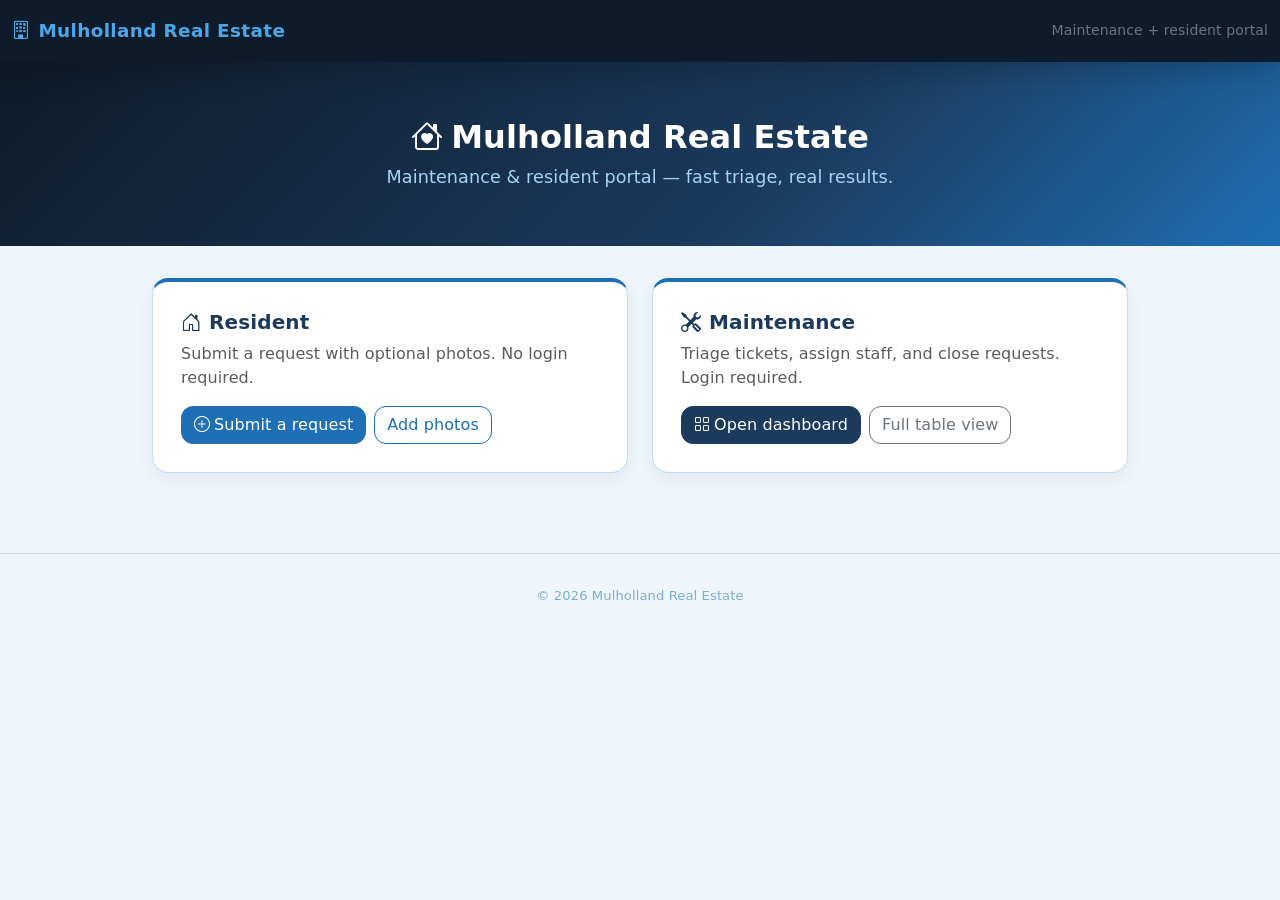
==== commit a1e437c8: "Add blue theme, hero banner, Bootstrap Icons, and footer Navy/blue colour palette, hero gradient ban" ====
--- a/Client/index.html
+++ b/Client/index.html
@@ -12,7 +12,7 @@
   <nav class="navbar navbar-expand-lg navbar-dark bg-dark mb-0">
     <div class="container-fluid">
       <span class="navbar-brand"><i class="bi bi-building me-2"></i>Mulholland Real Estate</span>
-      <span class="navbar-text text-secondary small">Maintenance &amp; resident portal</span>
+      <span class="navbar-text text-secondary small">Maintenance + resident portal</span>
     </div>
   </nav>
 
@@ -27,8 +27,11 @@
         <div class="card shadow-sm h-100">
           <div class="card-body">
             <h5 class="card-title"><i class="bi bi-house-door me-2"></i>Resident</h5>
-            <p class="text-muted mb-3">Submit a maintenance request with optional photos. No login.</p>
-            <a class="btn btn-primary" href="resident.html"><i class="bi bi-plus-circle me-1"></i>Submit a request</a>
+            <p class="text-muted mb-3">Submit a request with optional photos. No login required.</p>
+            <div class="d-flex gap-2 flex-wrap">
+              <a class="btn btn-primary" href="resident.html"><i class="bi bi-plus-circle me-1"></i>Submit a request</a>
+              <a class="btn btn-outline-primary" href="resident.html#photos">Add photos</a>
+            </div>
           </div>
         </div>
       </div>
@@ -36,8 +39,11 @@
         <div class="card shadow-sm h-100">
           <div class="card-body">
             <h5 class="card-title"><i class="bi bi-tools me-2"></i>Maintenance</h5>
-            <p class="text-muted mb-3">View and triage tickets, assign staff, and close requests. Login required.</p>
-            <a class="btn btn-dark" href="maintenance-login.html" id="btnMaintenance"><i class="bi bi-grid me-1"></i>Open dashboard</a>
+            <p class="text-muted mb-3">Triage tickets, assign staff, and close requests. Login required.</p>
+            <div class="d-flex gap-2 flex-wrap">
+              <a class="btn btn-dark" href="maintenance-login.html" id="btnMaintenance"><i class="bi bi-grid me-1"></i>Open dashboard</a>
+              <a class="btn btn-outline-secondary" href="maintenance.html">Full table view</a>
+            </div>
           </div>
         </div>
       </div>
@@ -56,7 +62,7 @@
         const token = localStorage.getItem("maintenanceAccessToken");
         if (token) {
           const btn = document.getElementById("btnMaintenance");
-          if (btn) btn.href = "maintenance.html";
+          if (btn) btn.href = "employee-dashboard.html";
         }
       } catch {}
     })();
--- a/Client/styles.css
+++ b/Client/styles.css
@@ -1,15 +1,20 @@
 /* ── Blue theme palette ───────────────────────────────────────────── */
 :root {
-  --brand-dark:   #0d1b2a;   /* near-black navy */
-  --brand-mid:    #1b3a5c;   /* dark blue */
-  --brand-accent: #1e6fb5;   /* medium blue */
-  --brand-light:  #4da6e8;   /* light blue */
-  --brand-pale:   #dbeeff;   /* very light blue tint */
-}
-
-/* Page background */
+  --brand-dark:   #0d1b2a;
+  --brand-mid:    #1b3a5c;
+  --brand-accent: #1e6fb5;
+  --brand-light:  #4da6e8;
+  --brand-pale:   #dbeeff;
+
+  --mre-surface: rgba(255, 255, 255, 0.92);
+  --mre-border: rgba(0, 0, 0, 0.08);
+  --mre-shadow: 0 10px 28px rgba(0, 0, 0, 0.08);
+  --mre-shadow-sm: 0 6px 18px rgba(0, 0, 0, 0.06);
+}
+
 body {
   background-color: #eef5fb !important;
+  letter-spacing: 0.1px;
 }
 
 /* Navbar */
@@ -17,6 +22,7 @@
   background-color: var(--brand-dark) !important;
   padding-top: 0.75rem;
   padding-bottom: 0.75rem;
+  box-shadow: 0 10px 30px rgba(0, 0, 0, 0.18);
 }
 .navbar-brand {
   color: var(--brand-light) !important;
@@ -28,7 +34,7 @@
 /* Cards */
 .card {
   border: 1px solid #c4ddf5;
-  border-radius: 0.6rem;
+  border-radius: 16px;
   border-top: 4px solid var(--brand-accent);
   transition: box-shadow 0.2s ease, transform 0.2s ease;
 }
@@ -43,13 +49,22 @@
   color: var(--brand-mid);
   font-weight: 600;
 }
-
-/* Button transitions */
+.shadow-sm {
+  box-shadow: var(--mre-shadow-sm) !important;
+}
+.mre-surface {
+  background: var(--mre-surface);
+  backdrop-filter: blur(10px);
+}
+
+/* Buttons */
 .btn {
   transition: all 0.18s ease;
-}
-
-/* Primary buttons → accent blue */
+  border-radius: 12px;
+}
+.btn-sm {
+  border-radius: 10px;
+}
 .btn-primary {
   background-color: var(--brand-accent) !important;
   border-color: var(--brand-accent) !important;
@@ -59,8 +74,6 @@
   background-color: var(--brand-mid) !important;
   border-color: var(--brand-mid) !important;
 }
-
-/* Dark buttons → brand dark */
 .btn-dark {
   background-color: var(--brand-mid) !important;
   border-color: var(--brand-mid) !important;
@@ -70,8 +83,6 @@
   background-color: var(--brand-dark) !important;
   border-color: var(--brand-dark) !important;
 }
-
-/* Outline-primary */
 .btn-outline-primary {
   color: var(--brand-accent) !important;
   border-color: var(--brand-accent) !important;
@@ -80,8 +91,6 @@
   background-color: var(--brand-accent) !important;
   color: #fff !important;
 }
-
-/* Outline-light (navbar) */
 .btn-outline-light {
   color: var(--brand-light) !important;
   border-color: var(--brand-light) !important;
@@ -91,71 +100,122 @@
   color: var(--brand-dark) !important;
 }
 
-/* Table header */
-.table thead.table-light th {
-  background-color: var(--brand-pale) !important;
-  color: var(--brand-mid);
-  border-bottom: 2px solid var(--brand-light);
-}
-
-/* Table hover */
-.table-hover tbody tr:hover > td {
-  background-color: #d3ecfb !important;
-}
-
-/* Warning rows */
-.table tbody tr.table-warning > td {
-  --bs-table-bg: rgba(255, 193, 7, 0.12);
-}
-
-/* Accordion */
-.accordion-button:not(.collapsed) {
-  background-color: var(--brand-pale);
-  color: var(--brand-mid);
-  box-shadow: none;
-}
-.accordion-button:focus {
-  box-shadow: 0 0 0 0.2rem rgba(30, 111, 181, 0.25);
-}
-
-/* Modal header */
-.modal-header {
-  background-color: var(--brand-pale);
-  border-bottom: 1px solid #c4ddf5;
-}
-.modal-title {
-  color: var(--brand-mid);
-}
-
-/* Summary strip */
-#summaryRow .col {
-  color: var(--brand-mid);
-}
-#summaryRow strong {
-  color: var(--brand-accent);
-}
-
-/* Form controls focus ring */
+/* Form controls */
+.form-control,
+.form-select {
+  border-radius: 12px;
+}
 .form-control:focus,
 .form-select:focus {
   border-color: var(--brand-light);
   box-shadow: 0 0 0 0.2rem rgba(77, 166, 232, 0.25);
 }
 
-td {
-  vertical-align: middle;
-}
-
+/* Table header */
+.table thead.table-light th {
+  background-color: var(--brand-pale) !important;
+  color: var(--brand-mid);
+  border-bottom: 2px solid var(--brand-light);
+}
+.table-hover tbody tr:hover > td {
+  background-color: #d3ecfb !important;
+}
+.table tbody tr.table-warning > td {
+  --bs-table-bg: rgba(255, 193, 7, 0.12);
+}
+
+/* Accordion */
+.accordion-button:not(.collapsed) {
+  background-color: var(--brand-pale);
+  color: var(--brand-mid);
+  box-shadow: none;
+}
+.accordion-button:focus {
+  box-shadow: 0 0 0 0.2rem rgba(30, 111, 181, 0.25);
+}
+
+/* Modal */
+.modal-content {
+  border-radius: 18px;
+  border: 1px solid var(--mre-border);
+  box-shadow: var(--mre-shadow);
+}
+.modal-header {
+  background-color: var(--brand-pale);
+  border-bottom: 1px solid #c4ddf5;
+}
+.modal-footer {
+  border-top: 1px solid rgba(0, 0, 0, 0.06);
+}
+.modal-title {
+  color: var(--brand-mid);
+}
+
+/* Summary strip */
+#summaryRow .col { color: var(--brand-mid); }
+#summaryRow strong { color: var(--brand-accent); }
+
+/* Tables */
+td { vertical-align: middle; }
+.mre-table th { white-space: nowrap; }
+.mre-table td.mre-col-request { min-width: 360px; max-width: 520px; }
+.mre-table td.mre-col-actions { width: 1%; white-space: nowrap; }
+.mre-assignee-cell { min-width: 220px; }
+.mre-assignee-inline {
+  display: inline-flex;
+  gap: .35rem;
+  align-items: center;
+}
+.mre-assignee-inline .btn {
+  padding-left: .45rem;
+  padding-right: .45rem;
+}
 .cell-truncate {
   max-width: 420px;
   white-space: nowrap;
   overflow: hidden;
   text-overflow: ellipsis;
 }
-
 .assignee-select {
   min-width: 170px;
-  max-width: 220px;
+  max-width: 240px;
+}
+
+/* Loading overlay */
+.mre-loading {
+  position: absolute;
+  inset: 0;
+  display: grid;
+  place-items: center;
+  background: rgba(255, 255, 255, 0.65);
+  backdrop-filter: blur(2px);
+}
+
+/* Employee dashboard widgets */
+.grid-stack-item-content {
+  border-radius: 16px;
+  border: 1px solid var(--mre-border);
+  box-shadow: var(--mre-shadow-sm);
+}
+.grid-stack .card-header {
+  border-bottom: 1px solid rgba(0, 0, 0, 0.06) !important;
+}
+.ticket-line {
+  border-radius: 12px;
+  transition: background-color .15s ease, transform .15s ease;
+}
+.ticket-line:hover {
+  background: rgba(30, 111, 181, 0.06);
+  transform: translateY(-1px);
+}
+.ticket-line:active { transform: translateY(0); }
+
+/* Ticket modal */
+#ticketModal .border.rounded { border-radius: 14px !important; }
+#mImages img { transition: transform .12s ease, box-shadow .12s ease; }
+#mImages a:hover img {
+  transform: translateY(-1px);
+  box-shadow: 0 8px 18px rgba(0, 0, 0, 0.10);
 }
 
 /* Footer */
@@ -176,13 +236,5 @@
   color: #fff;
   margin-bottom: 2rem;
 }
-.hero-banner h1 {
-  font-weight: 700;
-  font-size: 2rem;
-  margin-bottom: 0.5rem;
-}
-.hero-banner p {
-  color: #a8d4f5;
-  font-size: 1.1rem;
-  margin: 0;
-}
+.hero-banner h1 { font-weight: 700; font-size: 2rem; margin-bottom: 0.5rem; }
+.hero-banner p { color: #a8d4f5; font-size: 1.1rem; margin: 0; }
